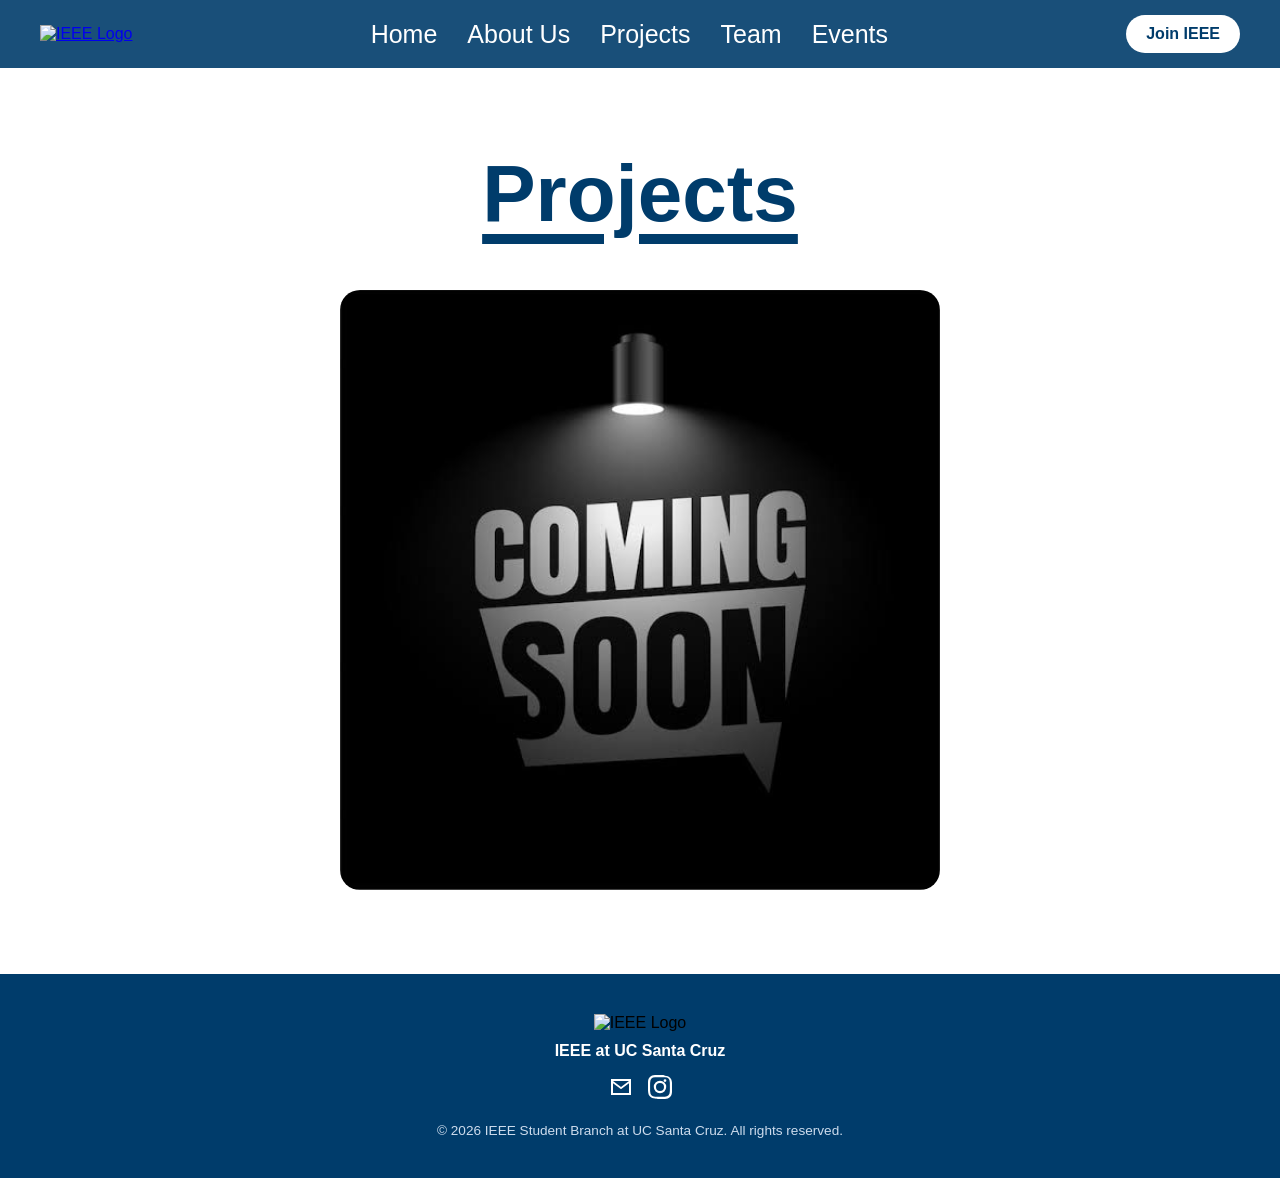
==== projects.html @ 0974a13e "Add projects page, About Us photo slider, and page fade transitions - New projects.html page linked " ====
<!DOCTYPE html>
<html lang="en">
<head>
    <meta charset="UTF-8">
    <meta name="viewport" content="width=device-width, initial-scale=1.0">
    <title>Projects | UC IEEE Student Branch</title>
    <link rel="stylesheet" href="style.css">
</head>
<body>
<!-- The header section contains the navigation bar with the logo, navigation links -->
<header>
    <nav>
        <a href="index.html#home" class="logo">
            <img src="assets/img/logo.png" alt="IEEE Logo">
        </a>

        <ul class="nav-links">
            <li><a href="index.html#home">Home</a></li>
            <li><a href="index.html#about-us">About Us</a></li>
            <li><a href="projects.html">Projects</a></li>
            <li><a href="index.html#team">Team</a></li>
            <li><a href="index.html#calendar">Events</a></li>
            
        </ul>

        <a href="https://forms.gle/xPw1YNsKFqso948z6" target="_blank" class="join-btn">Join IEEE</a>
    </nav>
</header>


<!-- The projects section shows the club's projects (coming soon for now) -->

<section class="projects">
    <h1>Projects</h1>
    <img src="assets/img/coming-soon.jpeg" alt="Coming soon">
</section>


<!-- The footer section contains the logo, name, social media links, and copyright information -->
 
<footer class="site-footer">
    <img src="assets/img/logo.png" alt="IEEE Logo" class="footer-logo">

    <p class="footer-name">IEEE at UC Santa Cruz</p>

    <div class="footer-socials">
        <a href="mailto:ieeeucsc26@gmail.com" class="social-link">
            <svg xmlns="http://www.w3.org/2000/svg" viewBox="0 0 24 24" class="social-icon">
                <path d="M2 4h20v16H2V4zm2 2v.01L12 12l8-5.99V6H4zm16 2.24l-7.4 5.55a1 1 0 0 1-1.2 0L4 8.24V18h16V8.24z"/>
            </svg>
        </a>
        <a href="https://www.instagram.com/yourclubhandle" target="_blank" class="social-link">
            <svg xmlns="http://www.w3.org/2000/svg" viewBox="0 0 24 24" class="social-icon">
                <path d="M12 2.2c3.2 0 3.6 0 4.9.1 3.3.1 4.8 1.7 4.9 4.9.1 1.3.1 1.6.1 4.8s0 3.6-.1 4.8c-.1 3.2-1.7 4.8-4.9 4.9-1.3.1-1.6.1-4.9.1s-3.6 0-4.9-.1c-3.3-.1-4.8-1.7-4.9-4.9-.1-1.3-.1-1.6-.1-4.8s0-3.6.1-4.8C2.3 4 3.9 2.4 7.1 2.3c1.3-.1 1.6-.1 4.9-.1zM12 0C8.7 0 8.3 0 7 .1c-4.4.2-6.8 2.6-7 7C0 8.7 0 9.1 0 12s0 3.3.1 4.6c.2 4.4 2.6 6.8 7 7C8.3 24 8.7 24 12 24s3.7 0 5-.1c4.4-.2 6.8-2.6 7-7 .1-1.3.1-1.7.1-4.6s0-3.3-.1-4.6c-.2-4.4-2.6-6.8-7-7C15.7 0 15.3 0 12 0zm0 5.8a6.2 6.2 0 1 0 0 12.4 6.2 6.2 0 0 0 0-12.4zm0 10.2a4 4 0 1 1 0-8 4 4 0 0 1 0 8zm6.4-10.4a1.4 1.4 0 1 1-2.8 0 1.4 1.4 0 0 1 2.8 0z"/>
            </svg>
        </a>
    </div>

    <p class="footer-copyright">&copy; 2026 IEEE Student Branch at UC Santa Cruz. All rights reserved.</p>
</footer>

<script src="script.js"></script>
</body>
</html>
---- style.css ----
html {
    scroll-behavior: smooth;
}

* {
    margin: 0;
    padding: 0;
    box-sizing: border-box;
}

body {
    background-color: #ffffff;
    font-family: Arial, sans-serif;
}

header {
    position: sticky;
    top: 0;
    z-index: 100;
    background-color: rgba(0, 60, 107, 0.9);
}

nav {
    display: flex;
    align-items: center;
    justify-content: space-between;
    padding: 15px 40px;
}

.logo img {
    width: 70px;
    height: auto;
}

.nav-links {
    display: flex;
    list-style: none;
    gap: 30px;
}

.nav-links a {
    color: white;
    text-decoration: none;
    font-size: 25px;
}

.nav-links a:hover {
    color: #a9c9e8;
}

.join-btn {
    background-color: white;
    color: #003C6B;
    padding: 10px 20px;
    border-radius: 20px;
    text-decoration: none;
    font-weight: bold;
}

.join-btn:hover {
    background-color: #a9c9e8;
}


/* ---- Home Section ---- */

.home {
    background-image: url('assets/img/home-picture.JPEG');
    background-position: center;
    background-size: cover;
    text-align: center;
    padding: 350px;
}

.home h1 {
    transform: translateY(-310px);
    color: #003C6B;
    font-size: 80px;
    font-weight: 800;
}

.home p {
    transform: translateY(-320px);
    color: #003C6B;
    font-size: 50px;
    margin-top: 10px;
}




/* ---- About Us Section ---- */


.about-us {
    background-color: white;
    display: flex;
    gap: 120px;
    padding: 100px 40px;
}

.about-us-text h2 {
    text-decoration: underline;
    text-decoration-color: #003C6B;
    text-underline-offset: 13px;
    text-decoration-thickness: 10px;
    color: #003C6B;
    font-size: 50px;
}

.about-us-text p {
    transform: translateY(20px);
    color: #003C6B;
    font-size: 30px;
}

.about-us-text {
    flex: 1;
}

/* ---- About Us Photo Slider ---- */

.slider {
    position: relative;
    width: 600px;
    max-width: 100%;
    aspect-ratio: 1 / 1;
    flex-shrink: 0;
    overflow: hidden;
    border-radius: 30px;
}

.slider-track {
    display: flex;
    height: 100%;
    transition: transform 0.5s ease;
}

.slider-track img {
    flex: 0 0 100%;
    width: 100%;
    height: 100%;
    object-fit: cover;
}

.slider-arrow {
    position: absolute;
    top: 50%;
    transform: translateY(-50%);
    width: 50px;
    height: 50px;
    border: none;
    border-radius: 50%;
    background-color: rgba(0, 60, 107, 0.7);
    color: white;
    font-size: 22px;
    cursor: pointer;
}

.slider-arrow:hover {
    background-color: #003C6B;
}

.slider-arrow.prev {
    left: 15px;
}

.slider-arrow.next {
    right: 15px;
}

.slider-dots {
    position: absolute;
    bottom: 15px;
    left: 50%;
    transform: translateX(-50%);
    display: flex;
    gap: 10px;
}

.slider-dot {
    width: 14px;
    height: 14px;
    border: 2px solid white;
    border-radius: 50%;
    background-color: transparent;
    cursor: pointer;
}

.slider-dot.active {
    background-color: white;
}

.mission img {
    width: 600px;
    height: 600px;
    border-radius: 100px;
}

/* ---- Calendar Section ---- */
.calendar {
    background-color: #e6f2fa;
    padding: 80px 40px;
}

.calendar h3 {
    color: #003C6B;
    font-size: 50px;
    text-align: center;
    text-decoration: underline;
    text-decoration-color: #003C6B;
    text-underline-offset: 13px;
    text-decoration-thickness: 10px;
}

.calendar-wrapper {
    display: flex;
    justify-content: center;
    align-items: center;
    padding: 100px;
}

.team {
    text-align: center;
    padding: 80px 40px;
    background-color: #ffffff;

}

.team h2 {
    color: #003C6B;
    font-size: 3rem;
    font-weight: 800;
    text-decoration: underline;
    text-decoration-color: #003C6B;
    text-underline-offset: 13px;
    text-decoration-thickness: 10px;
}

.team-subtitle {
    color: #003C6B;
    font-size: 1.3rem;
    font-weight: 600;
    margin-bottom: 50px;
    transform: translateY(20px);
}

.team-grid {
    display: flex;
    flex-wrap: wrap;
    justify-content: center;
    gap: 25px;
}

.social-icons {
    display: flex;
    gap: 15px;
    justify-content: center;
    margin-top: 20px;
}

.social-icon {
    width: 28px;
    height: 28px;
    fill: #003C6B;
}

.social-link:hover .social-icon {
    fill: #a9c9e8;
}

/* ---- Flip card ---- */

.team-card {
    width: 220px;
    height: 320px;
    perspective: 1000px;
    cursor: pointer;
}

.card-inner {
    position: relative;
    width: 100%;
    height: 100%;
    transition: transform 0.6s;
    transform-style: preserve-3d;
}

.team-card.flipped .card-inner {
    transform: rotateY(180deg);
}

.card-front,
.card-back {
    position: absolute;
    width: 100%;
    height: 100%;
    backface-visibility: hidden;
    border-radius: 15px;
    background-color: #003C6B;
    overflow: hidden;
}

.card-front img {
    width: 100%;
    height: 200px;
    object-fit: cover;
    display: block;
}

.card-front h3 {
    color: white;
    font-size: 1.3rem;
    margin-top: 15px;
}

.card-front p {
    color: #cddced;
    font-size: 1rem;
    margin-top: 5px;
}

.card-back {
    transform: rotateY(180deg);
    display: flex;
    flex-direction: column;
    align-items: center;
    justify-content: center;
    padding: 20px;
    text-align: center;
}

.card-back h3 {
    color: white;
    font-size: 1.2rem;
    margin-bottom: 10px;
}

.card-intro {
    color: #cddced;
    font-size: 0.9rem;
    line-height: 1.4;
}

.card-socials {
    display: flex;
    justify-content: center;
    gap: 10px;
    margin-top: 10px;
}

.card-socials .social-icon {
    width: 18px;
    height: 18px;
    fill: white;
}


/* footer */

.site-footer {
    background-color: #003C6B;
    text-align: center;
    padding: 40px 20px;
}

.footer-logo {
    width: 50px;
    height: auto;
}

.footer-name {
    color: white;
    font-weight: bold;
    margin-top: 10px;
}

.footer-socials {
    display: flex;
    justify-content: center;
    gap: 15px;
    margin-top: 15px;
}

.footer-socials .social-icon {
    width: 24px;
    height: 24px;
    fill: white;
}

.footer-copyright {
    color: #cddced;
    font-size: 0.85rem;
    margin-top: 20px;
}

/* ---- Projects Page ---- */

.projects {
    text-align: center;
    padding: 80px 40px;
}

.projects h1 {
    color: #003C6B;
    font-size: 80px;
    font-weight: 800;
    margin-bottom: 50px;
    text-decoration: underline;
    text-decoration-color: #003C6B;
    text-underline-offset: 13px;
    text-decoration-thickness: 10px;
}

.projects img {
    max-width: 600px;
    width: 100%;
    height: auto;
    border-radius: 20px;
}


/* ---- Page Transitions ---- */

/* Fades each page in when it loads */
body {
    animation: page-fade-in 0.4s ease;
}

/* Fades the page out before going to another page (added by script.js) */
body.fade-out {
    opacity: 0;
    transition: opacity 0.3s ease;
}

@keyframes page-fade-in {
    from { opacity: 0; }
    to   { opacity: 1; }
}

/* Keeps section titles from hiding under the sticky nav bar when scrolling to them */
section {
    scroll-margin-top: 100px;
}

@media (prefers-reduced-motion: reduce) {
    html { scroll-behavior: auto; }
    body { animation: none; }
    body.fade-out { transition: none; }
    .slider-track { transition: none; }
}
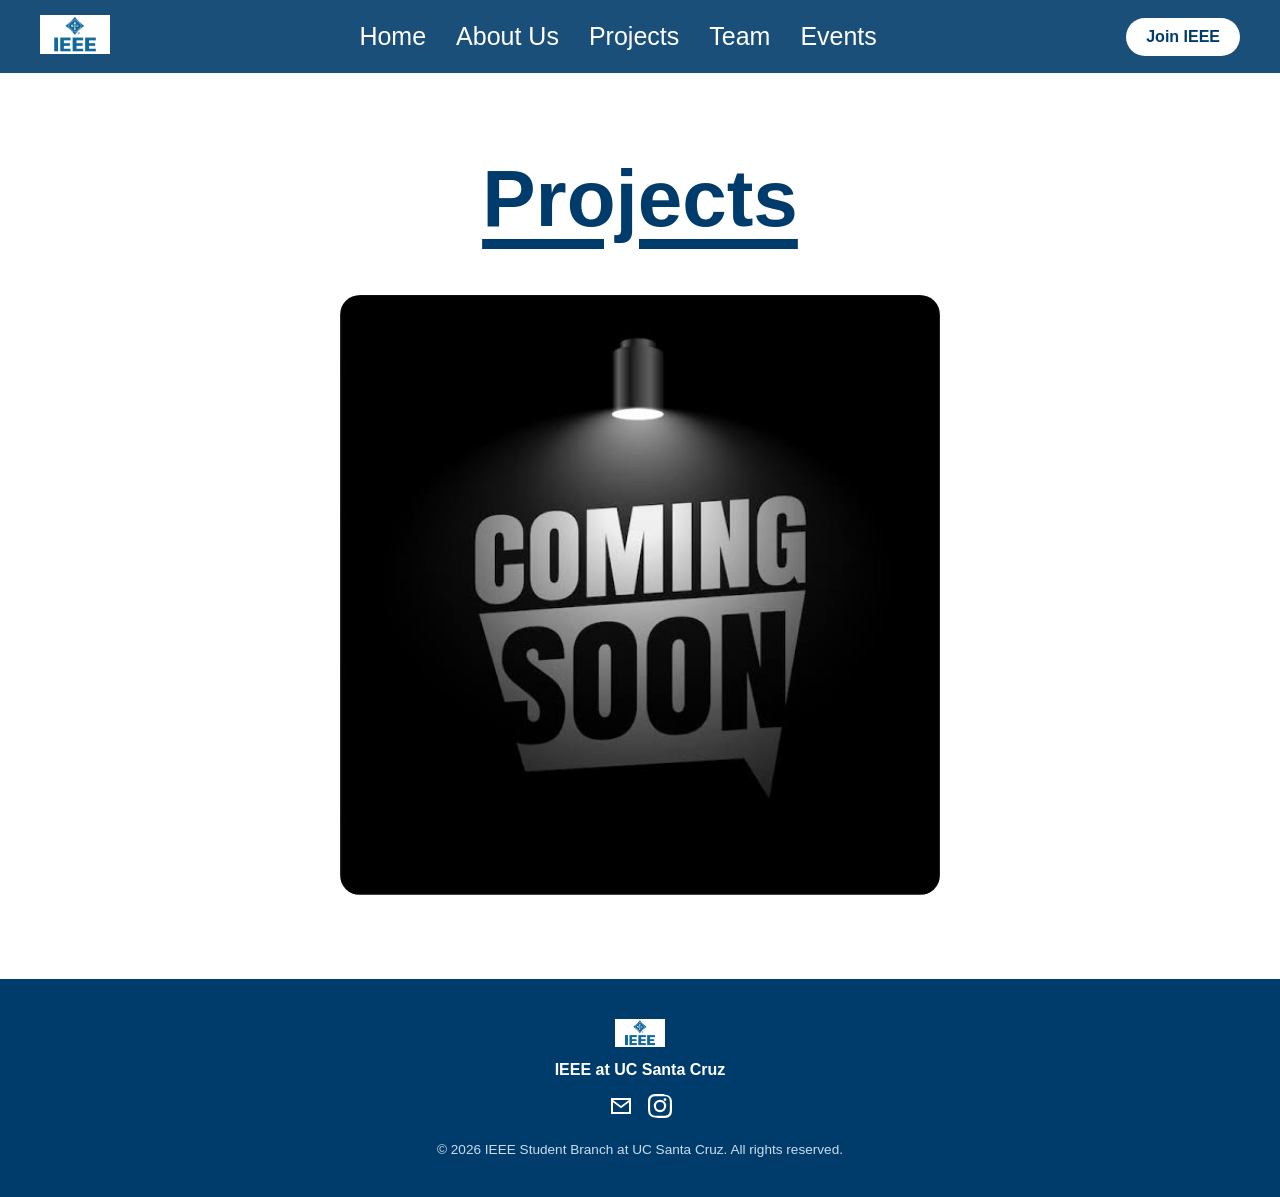
==== commit b73bf5b0: "Fixed small bugs" ====
--- a/projects.html
+++ b/projects.html
@@ -3,7 +3,12 @@
 <head>
     <meta charset="UTF-8">
     <meta name="viewport" content="width=device-width, initial-scale=1.0">
-    <title>Projects | UC IEEE Student Branch</title>
+    <title>Projects | IEEE at UC Santa Cruz</title>
+    <meta name="description" content="IEEE Student Branch at UC Santa Cruz. Hands-on engineering projects, workshops, and events for UCSC students.">
+    <meta property="og:title" content="Projects | IEEE at UC Santa Cruz">
+    <meta property="og:description" content="IEEE Student Branch at UC Santa Cruz. Hands-on engineering projects, workshops, and events for UCSC students.">
+    <meta property="og:image" content="assets/img/logo.png">
+    <link rel="icon" type="image/png" href="assets/img/logo.png">
     <link rel="stylesheet" href="style.css">
 </head>
 <body>
@@ -24,6 +29,13 @@
         </ul>
 
         <a href="https://forms.gle/xPw1YNsKFqso948z6" target="_blank" class="join-btn">Join IEEE</a>
+
+        <!-- Menu button, only shows on small screens -->
+        <button class="menu-toggle" aria-label="Open menu" aria-expanded="false">
+            <span></span>
+            <span></span>
+            <span></span>
+        </button>
     </nav>
 </header>
 
--- a/style.css
+++ b/style.css
@@ -21,6 +21,7 @@
 }
 
 nav {
+    position: relative;
     display: flex;
     align-items: center;
     justify-content: space-between;
@@ -59,6 +60,41 @@
 
 .join-btn:hover {
     background-color: #a9c9e8;
+}
+
+/* Hamburger menu button, hidden until the screen gets small */
+.menu-toggle {
+    display: none;
+    flex-direction: column;
+    justify-content: center;
+    gap: 5px;
+    width: 44px;
+    height: 44px;
+    padding: 10px;
+    background: none;
+    border: none;
+    cursor: pointer;
+}
+
+.menu-toggle span {
+    display: block;
+    height: 3px;
+    background-color: white;
+    border-radius: 2px;
+    transition: transform 0.3s ease, opacity 0.3s ease;
+}
+
+/* Turns the three lines into an X when the menu is open */
+.menu-toggle.open span:nth-child(1) {
+    transform: translateY(8px) rotate(45deg);
+}
+
+.menu-toggle.open span:nth-child(2) {
+    opacity: 0;
+}
+
+.menu-toggle.open span:nth-child(3) {
+    transform: translateY(-8px) rotate(-45deg);
 }
 
 
@@ -69,20 +105,24 @@
     background-position: center;
     background-size: cover;
     text-align: center;
-    padding: 350px;
+    /* Fills the screen below the nav bar (svh keeps it right on phones when the address bar shows) */
+    min-height: calc(100vh - 73px);
+    min-height: calc(100svh - 73px);
+    display: flex;
+    flex-direction: column;
+    align-items: center;
+    padding: 40px 20px;
 }
 
 .home h1 {
-    transform: translateY(-310px);
-    color: #003C6B;
-    font-size: 80px;
+    color: #003C6B;
+    font-size: clamp(2.5rem, 8vw, 80px);
     font-weight: 800;
 }
 
 .home p {
-    transform: translateY(-320px);
-    color: #003C6B;
-    font-size: 50px;
+    color: #003C6B;
+    font-size: clamp(1.4rem, 4.5vw, 50px);
     margin-top: 10px;
 }
 
@@ -109,7 +149,7 @@
 }
 
 .about-us-text p {
-    transform: translateY(20px);
+    margin-top: 30px;
     color: #003C6B;
     font-size: 30px;
 }
@@ -203,7 +243,7 @@
     padding: 80px 40px;
 }
 
-.calendar h3 {
+.calendar h2 {
     color: #003C6B;
     font-size: 50px;
     text-align: center;
@@ -217,7 +257,14 @@
     display: flex;
     justify-content: center;
     align-items: center;
-    padding: 100px;
+    padding: 60px 0 0;
+}
+
+.calendar-wrapper iframe {
+    width: 100%;
+    max-width: 800px;
+    height: 600px;
+    border: 0;
 }
 
 .team {
@@ -443,9 +490,131 @@
     scroll-margin-top: 100px;
 }
 
+/* ---- Tablets and phones ---- */
+
+@media (max-width: 900px) {
+    nav {
+        padding: 10px 20px;
+        gap: 15px;
+    }
+
+    .logo img {
+        width: 55px;
+    }
+
+    .menu-toggle {
+        display: flex;
+    }
+
+    /* Pushes the Join button and menu button to the right */
+    .join-btn {
+        margin-left: auto;
+    }
+
+    /* Nav links become a drop-down under the bar */
+    .nav-links {
+        display: none;
+        position: absolute;
+        top: 100%;
+        left: 0;
+        right: 0;
+        flex-direction: column;
+        gap: 0;
+        background-color: #003C6B;
+        padding: 10px 0;
+    }
+
+    .nav-links.open {
+        display: flex;
+    }
+
+    .nav-links a {
+        display: block;
+        padding: 12px 20px;
+        font-size: 20px;
+    }
+
+    .home {
+        min-height: calc(100vh - 64px);
+        min-height: calc(100svh - 64px);
+    }
+
+    .about-us {
+        flex-direction: column;
+        align-items: center;
+        gap: 40px;
+        padding: 60px 20px;
+    }
+
+    .about-us-text {
+        width: 100%;
+    }
+
+    .about-us-text h2,
+    .calendar h2,
+    .team h2 {
+        font-size: 2.2rem;
+        text-decoration-thickness: 6px;
+        text-underline-offset: 10px;
+    }
+
+    .about-us-text p {
+        font-size: 1.2rem;
+    }
+
+    .slider {
+        width: 100%;
+        max-width: 500px;
+        border-radius: 20px;
+    }
+
+    .team,
+    .calendar,
+    .projects {
+        padding: 60px 20px;
+    }
+
+    .calendar-wrapper {
+        padding-top: 40px;
+    }
+
+    .calendar-wrapper iframe {
+        height: 450px;
+    }
+
+    .projects h1 {
+        font-size: 2.8rem;
+        text-decoration-thickness: 6px;
+        text-underline-offset: 10px;
+    }
+}
+
+@media (max-width: 480px) {
+    .join-btn {
+        padding: 8px 14px;
+        font-size: 14px;
+    }
+
+    .slider-arrow {
+        width: 40px;
+        height: 40px;
+        font-size: 18px;
+    }
+
+    .team-grid {
+        gap: 20px;
+    }
+
+    .team-card {
+        width: 100%;
+        max-width: 280px;
+    }
+}
+
 @media (prefers-reduced-motion: reduce) {
     html { scroll-behavior: auto; }
     body { animation: none; }
     body.fade-out { transition: none; }
     .slider-track { transition: none; }
-}
+    .menu-toggle span { transition: none; }
+}
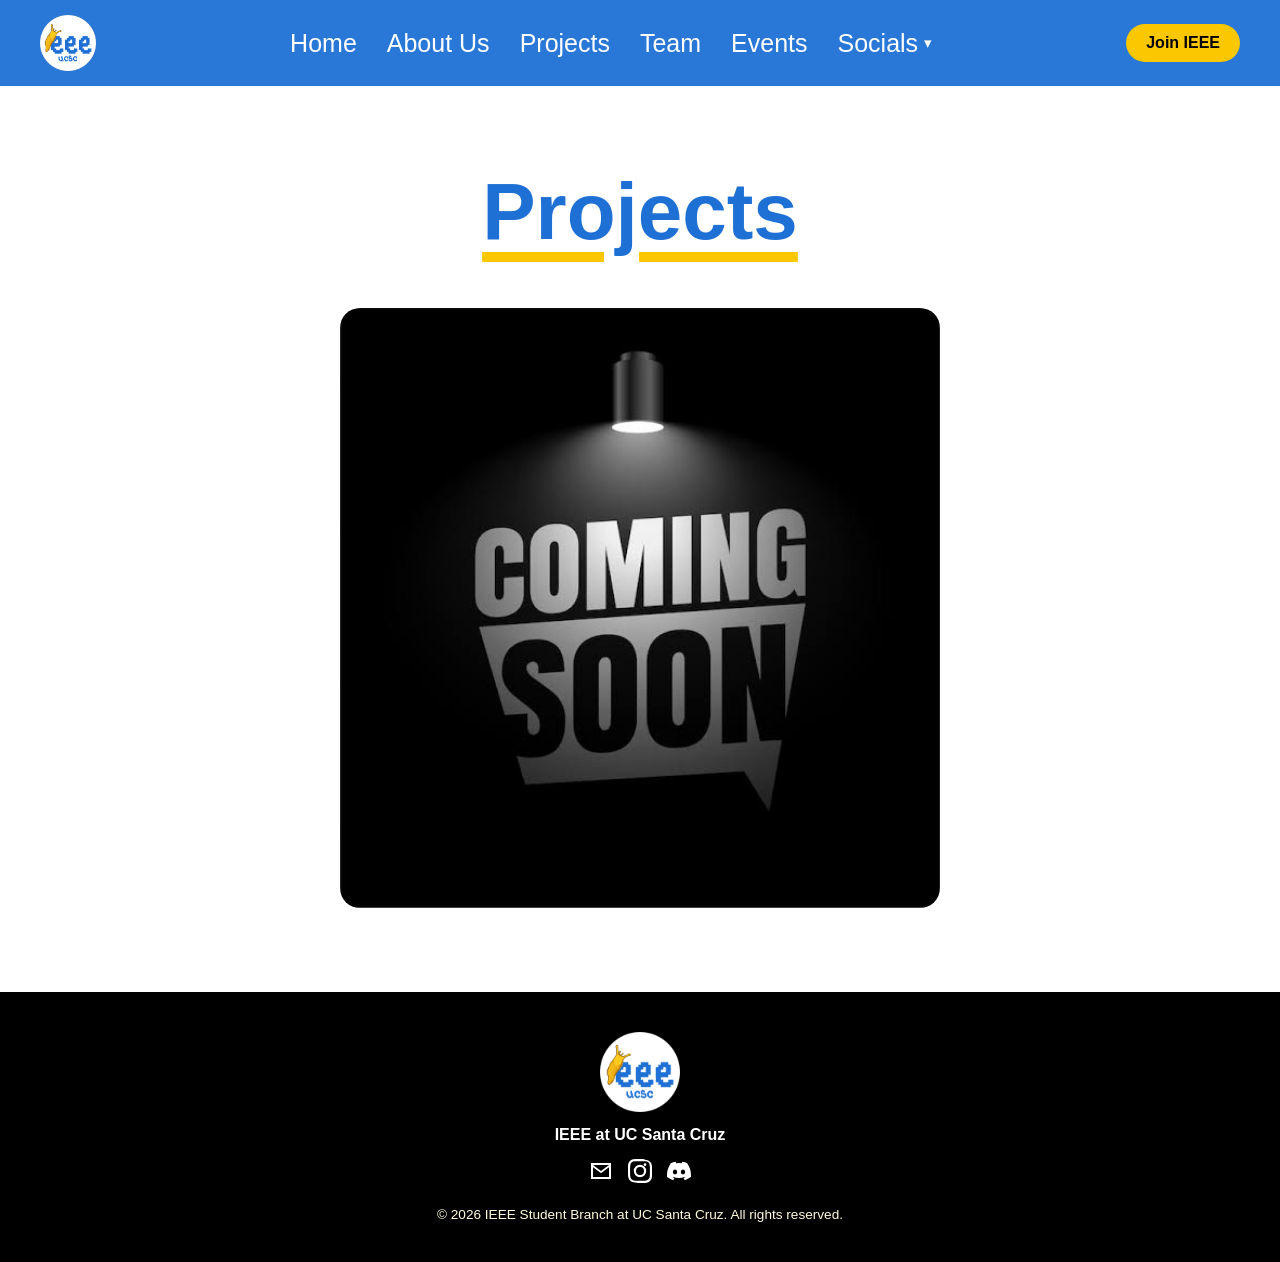
==== commit ace9514b: "Add new logo, club colors, About Us content, socials menu, and scroll animations - Replace the IEEE " ====
--- a/projects.html
+++ b/projects.html
@@ -7,8 +7,8 @@
     <meta name="description" content="IEEE Student Branch at UC Santa Cruz. Hands-on engineering projects, workshops, and events for UCSC students.">
     <meta property="og:title" content="Projects | IEEE at UC Santa Cruz">
     <meta property="og:description" content="IEEE Student Branch at UC Santa Cruz. Hands-on engineering projects, workshops, and events for UCSC students.">
-    <meta property="og:image" content="assets/img/logo.png">
-    <link rel="icon" type="image/png" href="assets/img/logo.png">
+    <meta property="og:image" content="assets/img/ucsc-ieee-logo.png">
+    <link rel="icon" type="image/png" href="assets/img/ucsc-ieee-logo.png">
     <link rel="stylesheet" href="style.css">
 </head>
 <body>
@@ -16,7 +16,7 @@
 <header>
     <nav>
         <a href="index.html#home" class="logo">
-            <img src="assets/img/logo.png" alt="IEEE Logo">
+            <img src="assets/img/ucsc-ieee-logo.png" alt="IEEE UCSC logo">
         </a>
 
         <ul class="nav-links">
@@ -25,7 +25,33 @@
             <li><a href="projects.html">Projects</a></li>
             <li><a href="index.html#team">Team</a></li>
             <li><a href="index.html#calendar">Events</a></li>
-            
+
+            <!-- Socials drop-down, opens on hover (desktop) or tap -->
+            <li class="dropdown">
+                <button class="dropdown-toggle" aria-expanded="false" aria-haspopup="true">
+                    Socials <span class="dropdown-arrow">&#9662;</span>
+                </button>
+                <ul class="dropdown-menu">
+                    <li>
+                        <a href="https://discord.com/invite/k6jq3KqWV" target="_blank">
+                            <svg xmlns="http://www.w3.org/2000/svg" viewBox="0 0 24 24" class="dropdown-icon"><path d="M20.317 4.37a19.79 19.79 0 0 0-4.885-1.515.074.074 0 0 0-.079.037c-.211.375-.445.865-.608 1.25a18.27 18.27 0 0 0-5.487 0 12.64 12.64 0 0 0-.618-1.25.077.077 0 0 0-.079-.037A19.74 19.74 0 0 0 3.677 4.37a.07.07 0 0 0-.032.028C.533 9.046-.32 13.58.099 18.058a.082.082 0 0 0 .031.056 19.9 19.9 0 0 0 5.993 3.03.078.078 0 0 0 .084-.028c.462-.63.874-1.295 1.226-1.994a.076.076 0 0 0-.042-.106 13.1 13.1 0 0 1-1.872-.892.077.077 0 0 1-.008-.128c.126-.094.252-.192.372-.291a.074.074 0 0 1 .078-.01c3.928 1.793 8.18 1.793 12.062 0a.074.074 0 0 1 .078.009c.12.1.246.198.373.292a.077.077 0 0 1-.007.128 12.3 12.3 0 0 1-1.873.891.077.077 0 0 0-.041.107c.36.698.772 1.363 1.225 1.993a.076.076 0 0 0 .084.029 19.84 19.84 0 0 0 6.002-3.03.077.077 0 0 0 .032-.054c.5-5.177-.838-9.674-3.549-13.66a.061.061 0 0 0-.031-.03zM8.02 15.331c-1.183 0-2.157-1.086-2.157-2.419 0-1.333.956-2.419 2.157-2.419 1.21 0 2.176 1.095 2.157 2.42 0 1.332-.956 2.418-2.157 2.418zm7.975 0c-1.183 0-2.157-1.086-2.157-2.419 0-1.333.955-2.419 2.157-2.419 1.21 0 2.176 1.095 2.157 2.42 0 1.332-.946 2.418-2.157 2.418z"/></svg>
+                            Discord
+                        </a>
+                    </li>
+                    <li>
+                        <a href="mailto:ieeeucsc26@gmail.com">
+                            <svg xmlns="http://www.w3.org/2000/svg" viewBox="0 0 24 24" class="dropdown-icon"><path d="M2 4h20v16H2V4zm2 2v.01L12 12l8-5.99V6H4zm16 2.24l-7.4 5.55a1 1 0 0 1-1.2 0L4 8.24V18h16V8.24z"/></svg>
+                            Email
+                        </a>
+                    </li>
+                    <li>
+                        <a href="https://www.instagram.com/ieee_ucsc/" target="_blank">
+                            <svg xmlns="http://www.w3.org/2000/svg" viewBox="0 0 24 24" class="dropdown-icon"><path d="M12 2.2c3.2 0 3.6 0 4.9.1 3.3.1 4.8 1.7 4.9 4.9.1 1.3.1 1.6.1 4.8s0 3.6-.1 4.8c-.1 3.2-1.7 4.8-4.9 4.9-1.3.1-1.6.1-4.9.1s-3.6 0-4.9-.1c-3.3-.1-4.8-1.7-4.9-4.9-.1-1.3-.1-1.6-.1-4.8s0-3.6.1-4.8C2.3 4 3.9 2.4 7.1 2.3c1.3-.1 1.6-.1 4.9-.1zM12 0C8.7 0 8.3 0 7 .1c-4.4.2-6.8 2.6-7 7C0 8.7 0 9.1 0 12s0 3.3.1 4.6c.2 4.4 2.6 6.8 7 7C8.3 24 8.7 24 12 24s3.7 0 5-.1c4.4-.2 6.8-2.6 7-7 .1-1.3.1-1.7.1-4.6s0-3.3-.1-4.6c-.2-4.4-2.6-6.8-7-7C15.7 0 15.3 0 12 0zm0 5.8a6.2 6.2 0 1 0 0 12.4 6.2 6.2 0 0 0 0-12.4zm0 10.2a4 4 0 1 1 0-8 4 4 0 0 1 0 8zm6.4-10.4a1.4 1.4 0 1 1-2.8 0 1.4 1.4 0 0 1 2.8 0z"/></svg>
+                            Instagram
+                        </a>
+                    </li>
+                </ul>
+            </li>
         </ul>
 
         <a href="https://forms.gle/xPw1YNsKFqso948z6" target="_blank" class="join-btn">Join IEEE</a>
@@ -43,15 +69,15 @@
 <!-- The projects section shows the club's projects (coming soon for now) -->
 
 <section class="projects">
-    <h1>Projects</h1>
-    <img src="assets/img/coming-soon.jpeg" alt="Coming soon">
+    <h1 data-reveal="up">Projects</h1>
+    <img data-reveal="up" src="assets/img/coming-soon.jpeg" alt="Coming soon">
 </section>
 
 
 <!-- The footer section contains the logo, name, social media links, and copyright information -->
  
 <footer class="site-footer">
-    <img src="assets/img/logo.png" alt="IEEE Logo" class="footer-logo">
+    <img src="assets/img/ucsc-ieee-logo.png" alt="IEEE UCSC logo" class="footer-logo">
 
     <p class="footer-name">IEEE at UC Santa Cruz</p>
 
@@ -61,9 +87,14 @@
                 <path d="M2 4h20v16H2V4zm2 2v.01L12 12l8-5.99V6H4zm16 2.24l-7.4 5.55a1 1 0 0 1-1.2 0L4 8.24V18h16V8.24z"/>
             </svg>
         </a>
-        <a href="https://www.instagram.com/yourclubhandle" target="_blank" class="social-link">
+        <a href="https://www.instagram.com/ieee_ucsc/" target="_blank" class="social-link">
             <svg xmlns="http://www.w3.org/2000/svg" viewBox="0 0 24 24" class="social-icon">
                 <path d="M12 2.2c3.2 0 3.6 0 4.9.1 3.3.1 4.8 1.7 4.9 4.9.1 1.3.1 1.6.1 4.8s0 3.6-.1 4.8c-.1 3.2-1.7 4.8-4.9 4.9-1.3.1-1.6.1-4.9.1s-3.6 0-4.9-.1c-3.3-.1-4.8-1.7-4.9-4.9-.1-1.3-.1-1.6-.1-4.8s0-3.6.1-4.8C2.3 4 3.9 2.4 7.1 2.3c1.3-.1 1.6-.1 4.9-.1zM12 0C8.7 0 8.3 0 7 .1c-4.4.2-6.8 2.6-7 7C0 8.7 0 9.1 0 12s0 3.3.1 4.6c.2 4.4 2.6 6.8 7 7C8.3 24 8.7 24 12 24s3.7 0 5-.1c4.4-.2 6.8-2.6 7-7 .1-1.3.1-1.7.1-4.6s0-3.3-.1-4.6c-.2-4.4-2.6-6.8-7-7C15.7 0 15.3 0 12 0zm0 5.8a6.2 6.2 0 1 0 0 12.4 6.2 6.2 0 0 0 0-12.4zm0 10.2a4 4 0 1 1 0-8 4 4 0 0 1 0 8zm6.4-10.4a1.4 1.4 0 1 1-2.8 0 1.4 1.4 0 0 1 2.8 0z"/>
+            </svg>
+        </a>
+        <a href="https://discord.com/invite/k6jq3KqWV" target="_blank" class="social-link" aria-label="Discord">
+            <svg xmlns="http://www.w3.org/2000/svg" viewBox="0 0 24 24" class="social-icon">
+                <path d="M20.317 4.37a19.79 19.79 0 0 0-4.885-1.515.074.074 0 0 0-.079.037c-.211.375-.445.865-.608 1.25a18.27 18.27 0 0 0-5.487 0 12.64 12.64 0 0 0-.618-1.25.077.077 0 0 0-.079-.037A19.74 19.74 0 0 0 3.677 4.37a.07.07 0 0 0-.032.028C.533 9.046-.32 13.58.099 18.058a.082.082 0 0 0 .031.056 19.9 19.9 0 0 0 5.993 3.03.078.078 0 0 0 .084-.028c.462-.63.874-1.295 1.226-1.994a.076.076 0 0 0-.042-.106 13.1 13.1 0 0 1-1.872-.892.077.077 0 0 1-.008-.128c.126-.094.252-.192.372-.291a.074.074 0 0 1 .078-.01c3.928 1.793 8.18 1.793 12.062 0a.074.074 0 0 1 .078.009c.12.1.246.198.373.292a.077.077 0 0 1-.007.128 12.3 12.3 0 0 1-1.873.891.077.077 0 0 0-.041.107c.36.698.772 1.363 1.225 1.993a.076.076 0 0 0 .084.029 19.84 19.84 0 0 0 6.002-3.03.077.077 0 0 0 .032-.054c.5-5.177-.838-9.674-3.549-13.66a.061.061 0 0 0-.031-.03zM8.02 15.331c-1.183 0-2.157-1.086-2.157-2.419 0-1.333.956-2.419 2.157-2.419 1.21 0 2.176 1.095 2.157 2.42 0 1.332-.956 2.418-2.157 2.418zm7.975 0c-1.183 0-2.157-1.086-2.157-2.419 0-1.333.955-2.419 2.157-2.419 1.21 0 2.176 1.095 2.157 2.42 0 1.332-.946 2.418-2.157 2.418z"/>
             </svg>
         </a>
     </div>
--- a/style.css
+++ b/style.css
@@ -1,3 +1,12 @@
+/* Club colors, every color on the site comes from these */
+:root {
+    --black: #000000;
+    --blue: #1e70d5;
+    --yellow: #fbc700;
+    --cream: #fffbdb;
+    --white: #ffffff;
+}
+
 html {
     scroll-behavior: smooth;
 }
@@ -9,7 +18,7 @@
 }
 
 body {
-    background-color: #ffffff;
+    background-color: var(--white);
     font-family: Arial, sans-serif;
 }
 
@@ -17,7 +26,7 @@
     position: sticky;
     top: 0;
     z-index: 100;
-    background-color: rgba(0, 60, 107, 0.9);
+    background-color: rgba(30, 112, 213, 0.95);
 }
 
 nav {
@@ -29,8 +38,9 @@
 }
 
 .logo img {
-    width: 70px;
-    height: auto;
+    display: block;
+    height: 56px;
+    width: auto;
 }
 
 .nav-links {
@@ -40,18 +50,109 @@
 }
 
 .nav-links a {
-    color: white;
+    color: var(--white);
     text-decoration: none;
     font-size: 25px;
 }
 
 .nav-links a:hover {
-    color: #a9c9e8;
+    color: var(--yellow);
+}
+
+/* ---- Socials drop-down in the nav ---- */
+
+.dropdown {
+    position: relative;
+}
+
+.dropdown-toggle {
+    display: flex;
+    align-items: center;
+    gap: 6px;
+    background: none;
+    border: none;
+    color: var(--white);
+    font: inherit;
+    font-size: 25px;
+    cursor: pointer;
+}
+
+.dropdown-toggle:hover,
+.dropdown.open .dropdown-toggle {
+    color: var(--yellow);
+}
+
+.dropdown-arrow {
+    font-size: 0.6em;
+    transition: transform 0.2s ease;
+}
+
+.dropdown.open .dropdown-arrow {
+    transform: rotate(180deg);
+}
+
+.dropdown-menu {
+    display: none;
+    position: absolute;
+    top: calc(100% + 12px);
+    left: 50%;
+    transform: translateX(-50%);
+    min-width: 190px;
+    list-style: none;
+    padding: 8px 0;
+    background-color: var(--white);
+    border-radius: 12px;
+    box-shadow: 0 8px 24px rgba(0, 0, 0, 0.2);
+}
+
+.dropdown.open .dropdown-menu {
+    display: block;
+}
+
+/* Opens on hover with a mouse. The ::after fills the gap so the menu doesn't close on the way down */
+@media (hover: hover) and (min-width: 901px) {
+    .dropdown::after {
+        content: "";
+        position: absolute;
+        left: 0;
+        right: 0;
+        top: 100%;
+        height: 12px;
+    }
+
+    .dropdown:hover .dropdown-menu {
+        display: block;
+    }
+
+    .dropdown:hover .dropdown-toggle {
+        color: var(--yellow);
+    }
+}
+
+.nav-links .dropdown-menu a {
+    display: flex;
+    align-items: center;
+    gap: 12px;
+    padding: 10px 20px;
+    color: var(--black);
+    font-size: 18px;
+}
+
+.nav-links .dropdown-menu a:hover {
+    background-color: var(--cream);
+    color: var(--blue);
+}
+
+.dropdown-icon {
+    width: 20px;
+    height: 20px;
+    flex-shrink: 0;
+    fill: var(--blue);
 }
 
 .join-btn {
-    background-color: white;
-    color: #003C6B;
+    background-color: var(--yellow);
+    color: var(--black);
     padding: 10px 20px;
     border-radius: 20px;
     text-decoration: none;
@@ -59,7 +160,7 @@
 }
 
 .join-btn:hover {
-    background-color: #a9c9e8;
+    background-color: var(--white);
 }
 
 /* Hamburger menu button, hidden until the screen gets small */
@@ -79,7 +180,7 @@
 .menu-toggle span {
     display: block;
     height: 3px;
-    background-color: white;
+    background-color: var(--white);
     border-radius: 2px;
     transition: transform 0.3s ease, opacity 0.3s ease;
 }
@@ -106,8 +207,8 @@
     background-size: cover;
     text-align: center;
     /* Fills the screen below the nav bar (svh keeps it right on phones when the address bar shows) */
-    min-height: calc(100vh - 73px);
-    min-height: calc(100svh - 73px);
+    min-height: calc(100vh - 86px);
+    min-height: calc(100svh - 86px);
     display: flex;
     flex-direction: column;
     align-items: center;
@@ -115,13 +216,13 @@
 }
 
 .home h1 {
-    color: #003C6B;
+    color: var(--black);
     font-size: clamp(2.5rem, 8vw, 80px);
     font-weight: 800;
 }
 
 .home p {
-    color: #003C6B;
+    color: var(--black);
     font-size: clamp(1.4rem, 4.5vw, 50px);
     margin-top: 10px;
 }
@@ -133,25 +234,40 @@
 
 
 .about-us {
-    background-color: white;
-    display: flex;
-    gap: 120px;
+    background-color: var(--white);
+    display: flex;
+    align-items: center;
+    gap: 80px;
     padding: 100px 40px;
 }
 
 .about-us-text h2 {
     text-decoration: underline;
-    text-decoration-color: #003C6B;
+    text-decoration-color: var(--yellow);
     text-underline-offset: 13px;
     text-decoration-thickness: 10px;
-    color: #003C6B;
+    color: var(--blue);
     font-size: 50px;
 }
 
+.about-us-text h2 {
+    margin-bottom: 30px;
+}
+
 .about-us-text p {
-    margin-top: 30px;
-    color: #003C6B;
-    font-size: 30px;
+    color: var(--black);
+    font-size: 1.2rem;
+    line-height: 1.6;
+}
+
+.about-us-text h3 {
+    color: var(--blue);
+    font-size: 1.4rem;
+    margin-bottom: 6px;
+}
+
+.about-us-text p + h3 {
+    margin-top: 24px;
 }
 
 .about-us-text {
@@ -191,14 +307,14 @@
     height: 50px;
     border: none;
     border-radius: 50%;
-    background-color: rgba(0, 60, 107, 0.7);
-    color: white;
+    background-color: rgba(30, 112, 213, 0.8);
+    color: var(--white);
     font-size: 22px;
     cursor: pointer;
 }
 
 .slider-arrow:hover {
-    background-color: #003C6B;
+    background-color: var(--blue);
 }
 
 .slider-arrow.prev {
@@ -221,14 +337,14 @@
 .slider-dot {
     width: 14px;
     height: 14px;
-    border: 2px solid white;
+    border: 2px solid var(--white);
     border-radius: 50%;
     background-color: transparent;
     cursor: pointer;
 }
 
 .slider-dot.active {
-    background-color: white;
+    background-color: var(--yellow);
 }
 
 .mission img {
@@ -239,16 +355,16 @@
 
 /* ---- Calendar Section ---- */
 .calendar {
-    background-color: #e6f2fa;
+    background-color: var(--cream);
     padding: 80px 40px;
 }
 
 .calendar h2 {
-    color: #003C6B;
+    color: var(--blue);
     font-size: 50px;
     text-align: center;
     text-decoration: underline;
-    text-decoration-color: #003C6B;
+    text-decoration-color: var(--yellow);
     text-underline-offset: 13px;
     text-decoration-thickness: 10px;
 }
@@ -270,26 +386,26 @@
 .team {
     text-align: center;
     padding: 80px 40px;
-    background-color: #ffffff;
+    background-color: var(--white);
 
 }
 
 .team h2 {
-    color: #003C6B;
+    color: var(--blue);
     font-size: 3rem;
     font-weight: 800;
     text-decoration: underline;
-    text-decoration-color: #003C6B;
+    text-decoration-color: var(--yellow);
     text-underline-offset: 13px;
     text-decoration-thickness: 10px;
 }
 
 .team-subtitle {
-    color: #003C6B;
+    color: var(--black);
     font-size: 1.3rem;
     font-weight: 600;
-    margin-bottom: 50px;
-    transform: translateY(20px);
+    margin-top: 20px;
+    margin-bottom: 30px;
 }
 
 .team-grid {
@@ -309,11 +425,11 @@
 .social-icon {
     width: 28px;
     height: 28px;
-    fill: #003C6B;
+    fill: var(--blue);
 }
 
 .social-link:hover .social-icon {
-    fill: #a9c9e8;
+    fill: var(--yellow);
 }
 
 /* ---- Flip card ---- */
@@ -344,7 +460,7 @@
     height: 100%;
     backface-visibility: hidden;
     border-radius: 15px;
-    background-color: #003C6B;
+    background-color: var(--blue);
     overflow: hidden;
 }
 
@@ -356,13 +472,13 @@
 }
 
 .card-front h3 {
-    color: white;
+    color: var(--white);
     font-size: 1.3rem;
     margin-top: 15px;
 }
 
 .card-front p {
-    color: #cddced;
+    color: var(--cream);
     font-size: 1rem;
     margin-top: 5px;
 }
@@ -378,13 +494,13 @@
 }
 
 .card-back h3 {
-    color: white;
+    color: var(--white);
     font-size: 1.2rem;
     margin-bottom: 10px;
 }
 
 .card-intro {
-    color: #cddced;
+    color: var(--cream);
     font-size: 0.9rem;
     line-height: 1.4;
 }
@@ -399,25 +515,25 @@
 .card-socials .social-icon {
     width: 18px;
     height: 18px;
-    fill: white;
+    fill: var(--white);
 }
 
 
 /* footer */
 
 .site-footer {
-    background-color: #003C6B;
+    background-color: var(--black);
     text-align: center;
     padding: 40px 20px;
 }
 
 .footer-logo {
-    width: 50px;
+    width: 80px;
     height: auto;
 }
 
 .footer-name {
-    color: white;
+    color: var(--white);
     font-weight: bold;
     margin-top: 10px;
 }
@@ -432,11 +548,11 @@
 .footer-socials .social-icon {
     width: 24px;
     height: 24px;
-    fill: white;
+    fill: var(--white);
 }
 
 .footer-copyright {
-    color: #cddced;
+    color: var(--cream);
     font-size: 0.85rem;
     margin-top: 20px;
 }
@@ -449,12 +565,12 @@
 }
 
 .projects h1 {
-    color: #003C6B;
+    color: var(--blue);
     font-size: 80px;
     font-weight: 800;
     margin-bottom: 50px;
     text-decoration: underline;
-    text-decoration-color: #003C6B;
+    text-decoration-color: var(--yellow);
     text-underline-offset: 13px;
     text-decoration-thickness: 10px;
 }
@@ -485,9 +601,137 @@
     to   { opacity: 1; }
 }
 
-/* Keeps section titles from hiding under the sticky nav bar when scrolling to them */
+/* When a nav link is clicked, lines the section title up right under the sticky nav bar.
+   The offset is the nav height + a small gap - the section's top padding */
+:root {
+    --nav-height: 86px;
+    --title-gap: 20px;
+}
+
 section {
-    scroll-margin-top: 100px;
+    scroll-margin-top: calc(var(--nav-height) + var(--title-gap) - 80px);
+}
+
+.home {
+    scroll-margin-top: var(--nav-height);
+}
+
+.about-us {
+    scroll-margin-top: calc(var(--nav-height) + var(--title-gap) - 100px);
+}
+
+@media (max-width: 900px) {
+    :root {
+        --nav-height: 66px;
+    }
+
+    section,
+    .about-us {
+        scroll-margin-top: calc(var(--nav-height) + var(--title-gap) - 60px);
+    }
+
+    .home {
+        scroll-margin-top: var(--nav-height);
+    }
+}
+
+/* ---- Scroll Animations ---- */
+
+/* Elements with data-reveal start hidden and slide in when scrolled into view (script.js adds .revealed).
+   Only applies when JS is running and the visitor hasn't asked for reduced motion */
+@media (prefers-reduced-motion: no-preference) {
+    .js-reveal [data-reveal] {
+        opacity: 0;
+        transition: opacity 0.8s ease, transform 0.8s cubic-bezier(0.2, 0.7, 0.2, 1);
+    }
+
+    .js-reveal [data-reveal="up"] {
+        transform: translateY(40px);
+    }
+
+    .js-reveal [data-reveal="left"] {
+        transform: translateX(-80px);
+    }
+
+    .js-reveal [data-reveal="right"] {
+        transform: translateX(80px);
+    }
+
+    .js-reveal [data-reveal].revealed {
+        opacity: 1;
+        transform: none;
+    }
+
+    /* Home title and subtitle rise in when the page loads */
+    .home h1,
+    .home p {
+        animation: rise-in 0.9s cubic-bezier(0.2, 0.7, 0.2, 1) both;
+    }
+
+    .home p {
+        animation-delay: 0.25s;
+    }
+}
+
+@keyframes rise-in {
+    from { opacity: 0; transform: translateY(30px); }
+    to   { opacity: 1; transform: none; }
+}
+
+/* Stops sliding elements from making the page scroll sideways before they arrive */
+.about-us,
+.team,
+.calendar,
+.projects {
+    overflow-x: clip;
+}
+
+/* Nav bar gets a shadow once you scroll down */
+header {
+    transition: box-shadow 0.3s ease;
+}
+
+header.scrolled {
+    box-shadow: 0 4px 16px rgba(0, 0, 0, 0.25);
+}
+
+/* Buttons lift a little on hover */
+.join-btn {
+    display: inline-block;
+    transition: transform 0.2s ease, background-color 0.2s ease;
+}
+
+.join-btn:hover {
+    transform: translateY(-2px);
+}
+
+.slider-arrow {
+    transition: background-color 0.2s ease, transform 0.2s ease;
+}
+
+.slider-arrow:hover {
+    transform: translateY(-50%) scale(1.1);
+}
+
+.social-link .social-icon {
+    transition: fill 0.2s ease, transform 0.2s ease;
+}
+
+.social-link:hover .social-icon {
+    transform: translateY(-2px);
+}
+
+/* ---- Small laptops, keeps the nav from crowding ---- */
+
+@media (max-width: 1150px) {
+    .nav-links {
+        gap: 20px;
+    }
+
+    .nav-links a,
+    .dropdown-toggle {
+        font-size: 20px;
+    }
 }
 
 /* ---- Tablets and phones ---- */
@@ -499,7 +743,7 @@
     }
 
     .logo img {
-        width: 55px;
+        height: 46px;
     }
 
     .menu-toggle {
@@ -520,7 +764,7 @@
         right: 0;
         flex-direction: column;
         gap: 0;
-        background-color: #003C6B;
+        background-color: var(--blue);
         padding: 10px 0;
     }
 
@@ -534,9 +778,40 @@
         font-size: 20px;
     }
 
+    /* Socials opens inside the menu instead of floating */
+    .dropdown-toggle {
+        width: 100%;
+        padding: 12px 20px;
+        font-size: 20px;
+    }
+
+    .dropdown-menu {
+        position: static;
+        transform: none;
+        min-width: 0;
+        padding: 0;
+        border-radius: 0;
+        box-shadow: none;
+        background-color: rgba(0, 0, 0, 0.15);
+    }
+
+    .nav-links .dropdown-menu a {
+        padding: 12px 40px;
+        color: var(--white);
+    }
+
+    .nav-links .dropdown-menu a:hover {
+        background-color: transparent;
+        color: var(--yellow);
+    }
+
+    .dropdown-icon {
+        fill: var(--white);
+    }
+
     .home {
-        min-height: calc(100vh - 64px);
-        min-height: calc(100svh - 64px);
+        min-height: calc(100vh - 66px);
+        min-height: calc(100svh - 66px);
     }
 
     .about-us {
@@ -559,7 +834,11 @@
     }
 
     .about-us-text p {
-        font-size: 1.2rem;
+        font-size: 1.05rem;
+    }
+
+    .about-us-text h3 {
+        font-size: 1.25rem;
     }
 
     .slider {
@@ -617,4 +896,5 @@
     body.fade-out { transition: none; }
     .slider-track { transition: none; }
     .menu-toggle span { transition: none; }
-}
+    .dropdown-arrow { transition: none; }
+}
